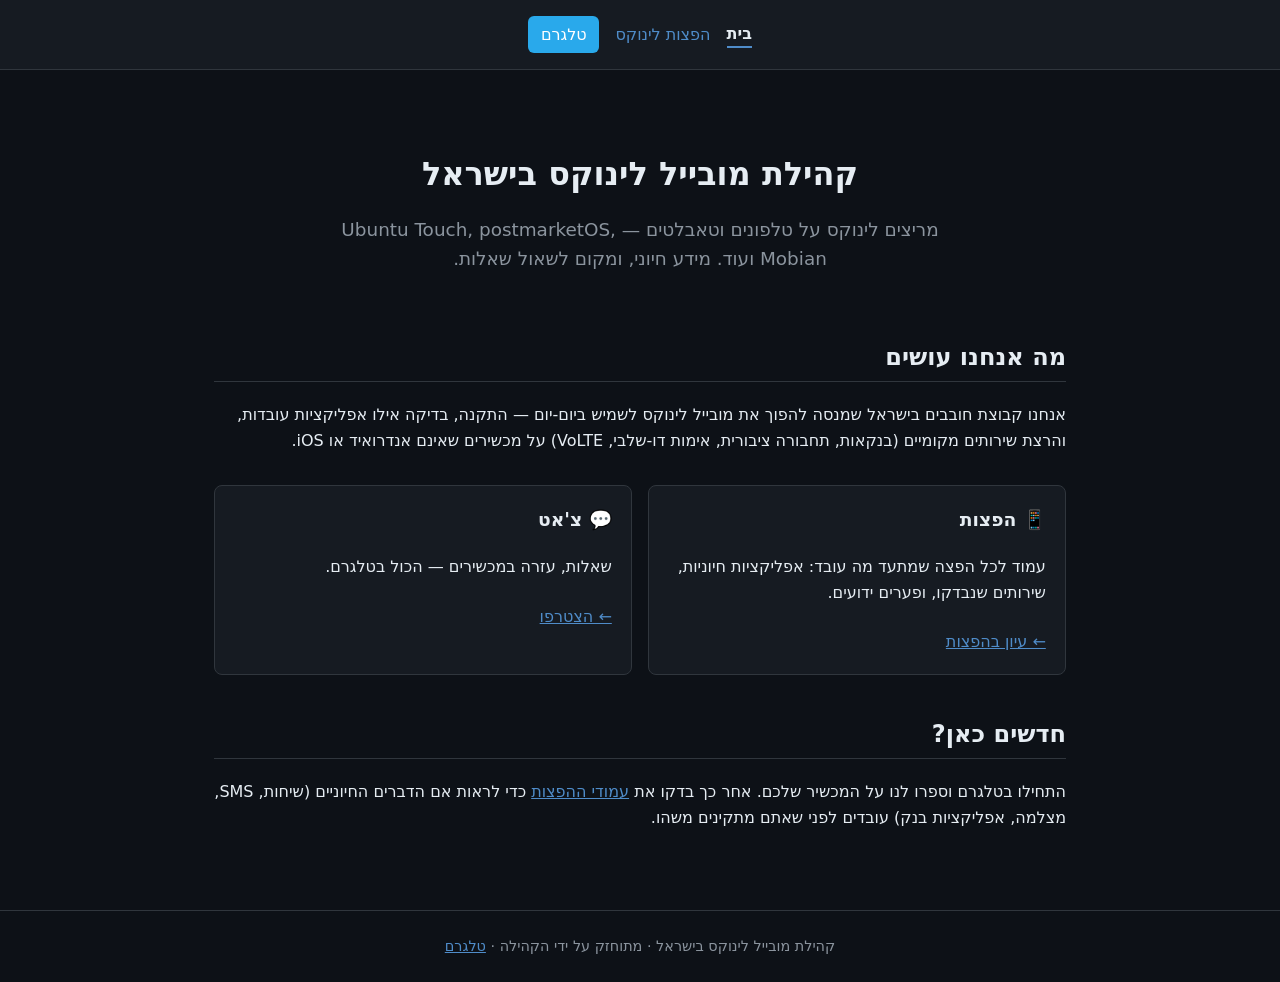
==== src/index.html @ c49ae6a6 "inital commit" ====
<!DOCTYPE html>
<html lang="he" dir="rtl">
<head>
<meta charset="utf-8">
<meta name="viewport" content="width=device-width, initial-scale=1">
<title>קהילת מובייל לינוקס בישראל</title>
<meta name="description" content="מקורות ומדריכים להרצת לינוקס על מכשירים ניידים — קהילה ישראלית.">
<link rel="stylesheet" href="/css/style.css">
</head>
<body>
<header>
  <nav>
    <a href="/src/index.html">בית</a>
    <a href="/src/distributions/index.html">הפצות לינוקס</a>
    <a class="tg-btn" href="https://t.me/+HJlhVhZYEx5jYjc0" target="_blank" rel="noopener">טלגרם</a>
  </nav>
</header>

<main>
  <div class="hero">
    <h1>קהילת מובייל לינוקס בישראל</h1>
    <p>מריצים לינוקס על טלפונים וטאבלטים — Ubuntu Touch, postmarketOS, Mobian ועוד. מידע חיוני, ומקום לשאול שאלות.</p>
  </div>

  <h2>מה אנחנו עושים</h2>
  <p>אנחנו קבוצת חובבים בישראל שמנסה להפוך את מובייל לינוקס לשמיש ביום-יום — התקנה, בדיקה אילו אפליקציות עובדות, והרצת שירותים מקומיים (בנקאות, תחבורה ציבורית, אימות דו-שלבי, VoLTE) על מכשירים שאינם אנדרואיד או iOS.</p>

  <div class="cards">
    <div class="card">
      <h3>📱 הפצות</h3>
      <p>עמוד לכל הפצה שמתעד מה עובד: אפליקציות חיוניות, שירותים שנבדקו, ופערים ידועים.</p>
      <a href="/src/distributions/index.html">← עיון בהפצות</a>
    </div>
    <div class="card">
      <h3>💬 צ'אט</h3>
      <p>שאלות, עזרה במכשירים — הכול בטלגרם.</p>
      <a href="https://t.me/+HJlhVhZYEx5jYjc0" target="_blank" rel="noopener">← הצטרפו</a>
    </div>
  </div>

  <h2>חדשים כאן?</h2>
  <p>התחילו בטלגרם וספרו לנו על המכשיר שלכם. אחר כך בדקו את <a href="/src/distributions/index.html">עמודי ההפצות</a> כדי לראות אם הדברים החיוניים (שיחות, SMS, מצלמה, אפליקציות בנק) עובדים לפני שאתם מתקינים משהו.</p>
</main>

<footer>
  קהילת מובייל לינוקס בישראל · מתוחזק על ידי הקהילה · <a href="https://t.me/+HJlhVhZYEx5jYjc0" target="_blank" rel="noopener">טלגרם</a>
</footer>
<script src="/js/main.js"></script>
</body>
</html>
---- css/style.css ----
:root {
  --bg: #0d1117;
  --card: #161b22;
  --border: #30363d;
  --text: #e6edf3;
  --muted: #8b949e;
  --accent: #4f8cc9;
  --ok: #3fb950;
  --warn: #d29922;
  --bad: #f85149;
  --tg: #29a9eb;
}

* { box-sizing: border-box; }

body {
  margin: 0;
  font-family: system-ui, -apple-system, Segoe UI, Roboto, sans-serif;
  background: var(--bg);
  color: var(--text);
  line-height: 1.6;
}

a { color: var(--accent); }

header {
  border-bottom: 1px solid var(--border);
  background: var(--card);
}

nav {
  max-width: 900px;
  margin: 0 auto;
  padding: 1rem 1.5rem;
  display: flex;
  flex-wrap: wrap;
  gap: 1rem;
  align-items: center;
  justify-content: center;
}

nav .brand {
  font-weight: 700;
  margin-right: auto;
  color: var(--text);
  text-decoration: none;
}

nav a { text-decoration: none; }
nav a:hover { text-decoration: underline; }
nav a.active { color: var(--text); font-weight: 600; border-bottom: 2px solid var(--accent); }

.tg-btn {
  background: var(--tg);
  color: #fff !important;
  padding: 0.35rem 0.8rem;
  border-radius: 6px;
}
.tg-btn:hover { text-decoration: none; opacity: 0.9; }

main {
  max-width: 900px;
  margin: 0 auto;
  padding: 2rem 1.5rem 4rem;
}

h1 { line-height: 1.2; }
h2 { border-bottom: 1px solid var(--border); padding-bottom: 0.3rem; margin-top: 2.5rem; }

.hero {
  text-align: center;
  padding: 2rem 0 1rem;
}
.hero p { color: var(--muted); font-size: 1.15rem; max-width: 600px; margin: 0.5rem auto; }

.cards {
  display: grid;
  grid-template-columns: repeat(auto-fit, minmax(240px, 1fr));
  gap: 1rem;
  margin: 2rem 0;
}
.card {
  background: var(--card);
  border: 1px solid var(--border);
  border-radius: 8px;
  padding: 1.2rem;
}
.card h3 { margin-top: 0; }
.card a { display: inline-block; margin-top: 0.5rem; }

/* Distro status system */
.status-table {
  width: 100%;
  border-collapse: collapse;
  background: var(--card);
  border: 1px solid var(--border);
  border-radius: 8px;
  overflow: hidden;
  margin: 1rem 0;
}
.status-table th, .status-table td {
  text-align: left;
  padding: 0.7rem 1rem;
  border-bottom: 1px solid var(--border);
}
.status-table th { background: #1c2128; color: var(--muted); font-weight: 600; }
.status-table tr:last-child td { border-bottom: none; }

.badge {
  display: inline-block;
  padding: 0.15rem 0.6rem;
  border-radius: 999px;
  font-size: 0.85rem;
  font-weight: 600;
  white-space: nowrap;
}
.badge.ok   { background: rgba(63,185,80,0.15);  color: var(--ok); }
.badge.warn { background: rgba(210,153,34,0.15); color: var(--warn); }
.badge.bad  { background: rgba(248,81,73,0.15);  color: var(--bad); }

.meta { color: var(--muted); font-size: 0.9rem; }

footer {
  border-top: 1px solid var(--border);
  color: var(--muted);
  text-align: center;
  padding: 1.5rem;
  font-size: 0.9rem;
}
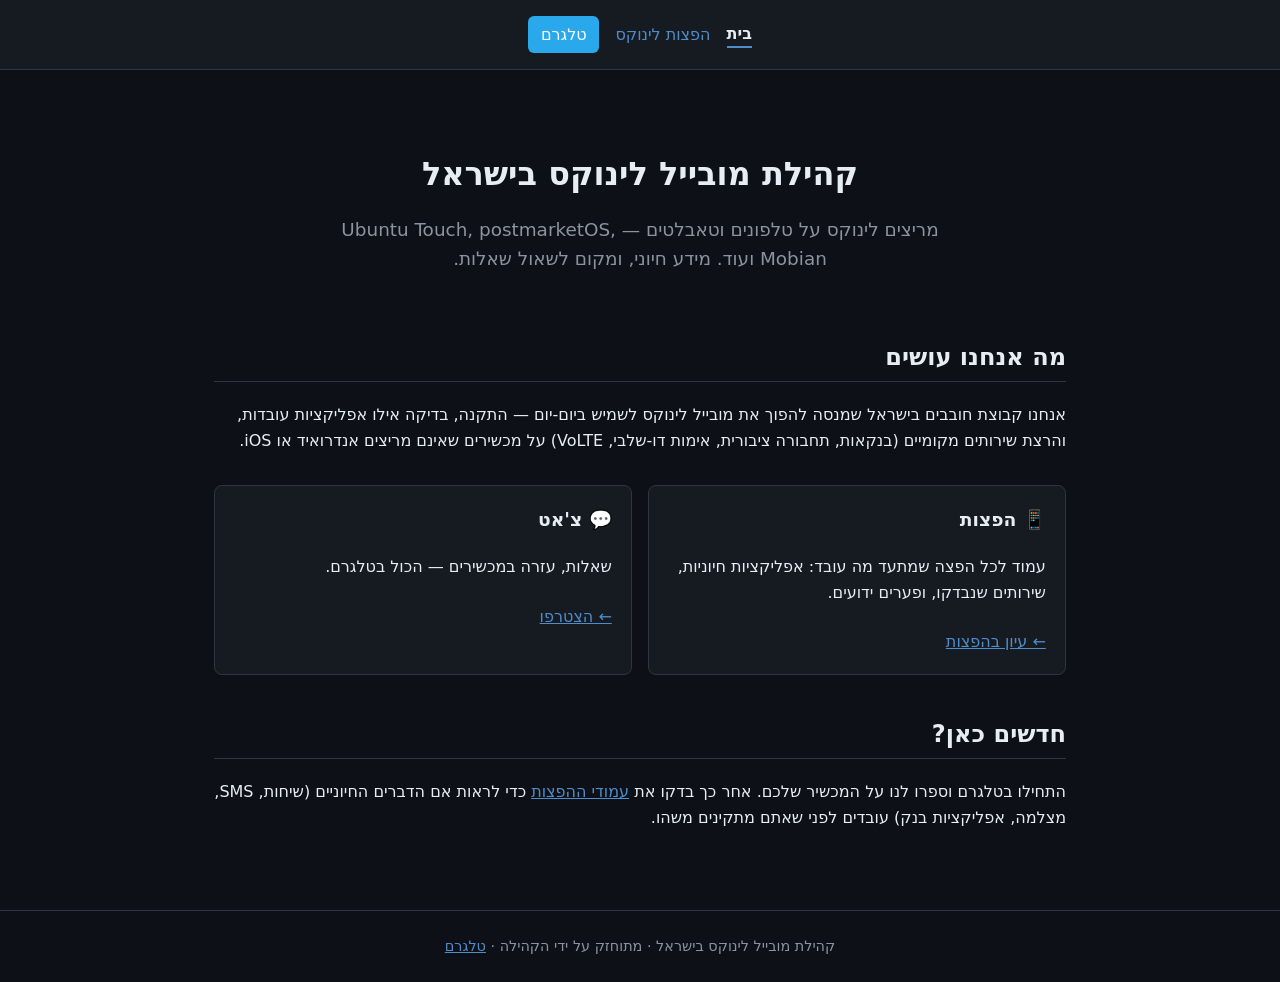
==== commit f3526346: "add whatsapp to waydroid list" ====
--- a/src/index.html
+++ b/src/index.html
@@ -23,7 +23,7 @@
   </div>
 
   <h2>מה אנחנו עושים</h2>
-  <p>אנחנו קבוצת חובבים בישראל שמנסה להפוך את מובייל לינוקס לשמיש ביום-יום — התקנה, בדיקה אילו אפליקציות עובדות, והרצת שירותים מקומיים (בנקאות, תחבורה ציבורית, אימות דו-שלבי, VoLTE) על מכשירים שאינם אנדרואיד או iOS.</p>
+  <p>אנחנו קבוצת חובבים בישראל שמנסה להפוך את מובייל לינוקס לשמיש ביום-יום — התקנה, בדיקה אילו אפליקציות עובדות, והרצת שירותים מקומיים (בנקאות, תחבורה ציבורית, אימות דו-שלבי, VoLTE) על מכשירים שאינם מריצים אנדרואיד או iOS.</p>
 
   <div class="cards">
     <div class="card">
